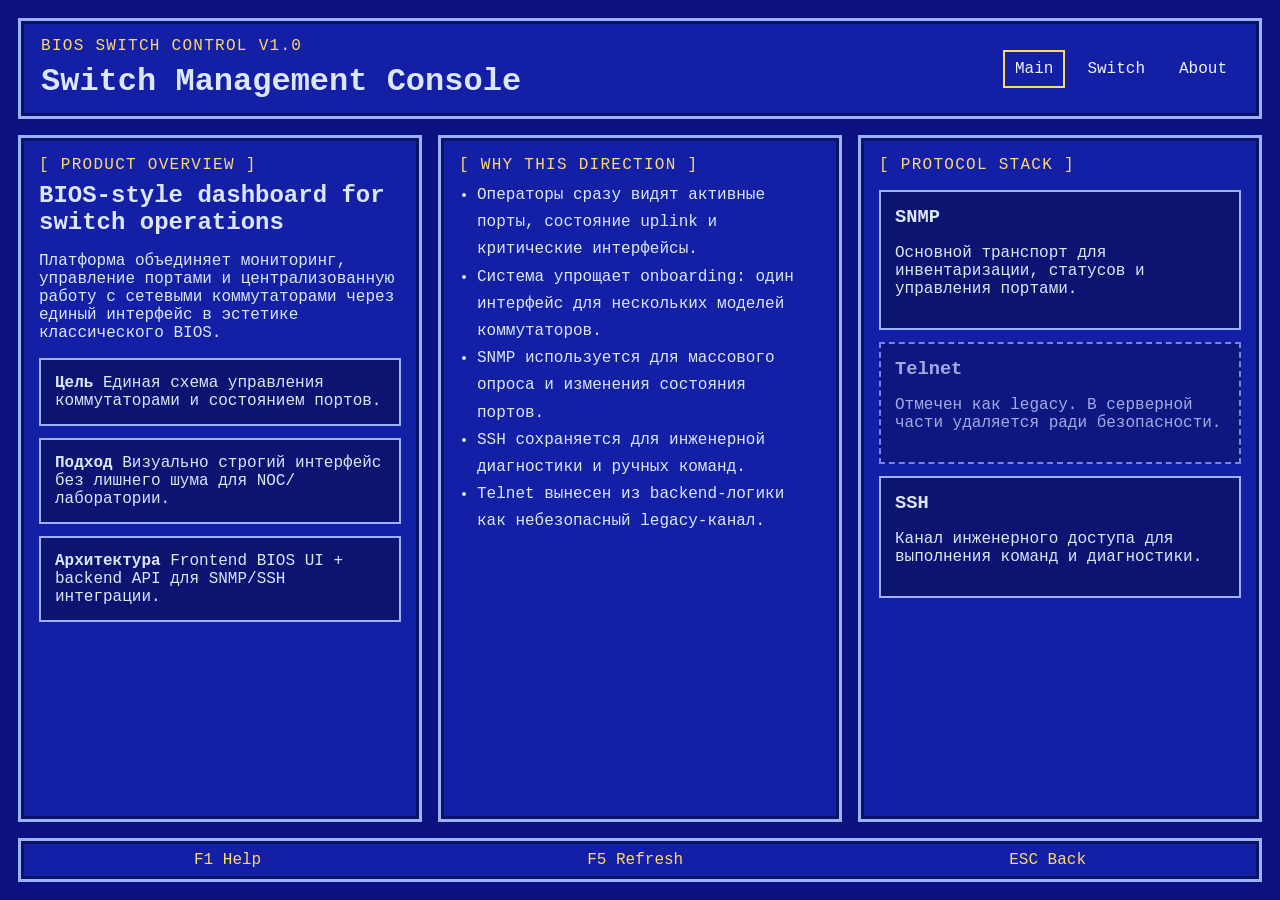
==== index.html @ 70e86a8b "Add BIOS-style switch management site" ====
<!doctype html>
<html lang="ru">
  <head>
    <meta charset="UTF-8" />
    <meta name="viewport" content="width=device-width, initial-scale=1.0" />
    <title>Bios Switch Control</title>
    <link rel="stylesheet" href="styles.css" />
  </head>
  <body>
    <div class="bios-shell">
      <header class="topbar">
        <div>
          <p class="brand">BIOS SWITCH CONTROL v1.0</p>
          <h1>Switch Management Console</h1>
        </div>
        <nav class="nav">
          <a href="#main" data-route="main">Main</a>
          <a href="#switch" data-route="switch">Switch</a>
          <a href="#about" data-route="about">About</a>
        </nav>
      </header>

      <main id="app"></main>

      <footer class="footer">
        <span>F1 Help</span>
        <span>F5 Refresh</span>
        <span>ESC Back</span>
      </footer>
    </div>

    <template id="main-template">
      <section class="page-grid">
        <article class="panel hero-panel">
          <p class="panel-label">[ PRODUCT OVERVIEW ]</p>
          <h2>BIOS-style dashboard for switch operations</h2>
          <p>
            Платформа объединяет мониторинг, управление портами и централизованную работу с сетевыми
            коммутаторами через единый интерфейс в эстетике классического BIOS.
          </p>
          <div class="info-grid">
            <div class="info-box">
              <strong>Цель</strong>
              <span>Единая схема управления коммутаторами и состоянием портов.</span>
            </div>
            <div class="info-box">
              <strong>Подход</strong>
              <span>Визуально строгий интерфейс без лишнего шума для NOC/лаборатории.</span>
            </div>
            <div class="info-box">
              <strong>Архитектура</strong>
              <span>Frontend BIOS UI + backend API для SNMP/SSH интеграции.</span>
            </div>
          </div>
        </article>

        <article class="panel">
          <p class="panel-label">[ WHY THIS DIRECTION ]</p>
          <ul class="bios-list">
            <li>Операторы сразу видят активные порты, состояние uplink и критические интерфейсы.</li>
            <li>Система упрощает onboarding: один интерфейс для нескольких моделей коммутаторов.</li>
            <li>SNMP используется для массового опроса и изменения состояния портов.</li>
            <li>SSH сохраняется для инженерной диагностики и ручных команд.</li>
            <li>Telnet вынесен из backend-логики как небезопасный legacy-канал.</li>
          </ul>
        </article>

        <article class="panel">
          <p class="panel-label">[ PROTOCOL STACK ]</p>
          <div class="protocols">
            <div class="protocol-card">
              <h3>SNMP</h3>
              <p>Основной транспорт для инвентаризации, статусов и управления портами.</p>
            </div>
            <div class="protocol-card disabled">
              <h3>Telnet</h3>
              <p>Отмечен как legacy. В серверной части удаляется ради безопасности.</p>
            </div>
            <div class="protocol-card">
              <h3>SSH</h3>
              <p>Канал инженерного доступа для выполнения команд и диагностики.</p>
            </div>
          </div>
        </article>
      </section>
    </template>

    <template id="switch-template">
      <section class="switch-layout">
        <div class="panel toolbar-panel">
          <div>
            <p class="panel-label">[ SWITCH INVENTORY ]</p>
            <h2>Добавление и контроль коммутаторов</h2>
          </div>
          <button class="add-switch-btn" id="add-switch-btn" type="button">+</button>
        </div>

        <div class="panel form-panel hidden" id="switch-form-panel">
          <form id="switch-form" class="switch-form">
            <label>
              Имя
              <input name="name" placeholder="Core-SW-01" required />
            </label>
            <label>
              IP / Host
              <input name="host" placeholder="192.168.0.5" required />
            </label>
            <label>
              SNMP community
              <input name="community" placeholder="system" value="system" required />
            </label>
            <button type="submit">Сохранить</button>
          </form>
        </div>

        <div class="swipe-zone panel">
          <p class="panel-label">[ SWIPE SWITCHES ]</p>
          <div id="switch-track" class="switch-track"></div>
        </div>

        <div class="terminal-grid">
          <section class="panel terminal-panel">
            <div class="terminal-header">
              <div>
                <p class="panel-label">[ TERMINAL ]</p>
                <h2>Инженерная консоль</h2>
              </div>
              <div class="terminal-controls">
                <select id="terminal-protocol">
                  <option value="ssh">SSH</option>
                  <option value="telnet">Telnet (legacy)</option>
                </select>
                <input id="terminal-host" placeholder="host" />
                <button id="terminal-connect" type="button">Connect</button>
              </div>
            </div>
            <div class="terminal-screen" id="terminal-screen"></div>
            <form id="terminal-form" class="terminal-form">
              <span>&gt;</span>
              <input id="terminal-input" autocomplete="off" placeholder="show interface status" />
              <button type="submit">Send</button>
            </form>
          </section>

          <section class="panel side-panel">
            <p class="panel-label">[ SERVER INTEGRATION ]</p>
            <ul class="bios-list compact">
              <li>После добавления коммутатор опрашивает backend по SNMP API.</li>
              <li>В карточке выводятся количество портов и активные интерфейсы.</li>
              <li>Каждый порт можно включить или отключить кнопкой toggle.</li>
              <li>Telnet в backend помечен к удалению; SSH остаётся рабочим каналом.</li>
            </ul>
          </section>
        </div>
      </section>
    </template>

    <template id="about-template">
      <section class="page-grid about-grid">
        <article class="panel">
          <p class="panel-label">[ AUTHORS ]</p>
          <h2>Авторы проекта</h2>
          <div class="authors">
            <div class="author-card">
              <h3>OpenAI / GPT-5.2-Codex</h3>
              <p>Отвечал за проектирование интерфейса, серверную адаптацию и BIOS-стилистику.</p>
            </div>
            <div class="author-card">
              <h3>Senko</h3>
              <p>Соавтор идеи, постановки задачи и направления по управлению коммутаторами.</p>
            </div>
          </div>
        </article>

        <article class="panel">
          <p class="panel-label">[ DESCRIPTION ]</p>
          <p>
            Проект предназначен для централизованного управления сетевыми коммутаторами: визуализация
            состояния портов, безопасное управление через SNMP и инженерный доступ по SSH.
          </p>
          <p>
            Концепция BIOS подчёркивает надёжность, концентрацию на данных и ощущение системной панели.
          </p>
        </article>
      </section>
    </template>

    <script src="app.js"></script>
  </body>
</html>
---- styles.css ----
:root {
  --bg: #0b1180;
  --panel: #1320a5;
  --panel-dark: #0b1462;
  --text: #dce6ff;
  --accent: #f0f2ff;
  --muted: #92a2ff;
  --warning: #ffd86b;
  --danger: #ff7b7b;
  --success: #8effb4;
  --border: #9cb2ff;
  font-family: "Perfect DOS VGA 437", "Courier New", monospace;
}

* { box-sizing: border-box; }
body {
  margin: 0;
  min-height: 100vh;
  background: var(--bg);
  color: var(--text);
}

button, input, select {
  font: inherit;
  border: 2px solid var(--border);
  background: var(--panel-dark);
  color: var(--accent);
}

button { cursor: pointer; }

.bios-shell {
  min-height: 100vh;
  display: grid;
  grid-template-rows: auto 1fr auto;
  padding: 18px;
  gap: 16px;
}

.topbar, .footer, .panel {
  border: 3px solid var(--border);
  background: var(--panel);
  box-shadow: inset 0 0 0 3px var(--panel-dark);
}

.topbar {
  display: flex;
  justify-content: space-between;
  gap: 16px;
  align-items: center;
  padding: 16px 20px;
}

.brand, .panel-label {
  margin: 0 0 8px;
  color: var(--warning);
  text-transform: uppercase;
  letter-spacing: 0.08em;
}

.topbar h1, .panel h2, .panel h3 { margin: 0; }

.nav { display: flex; gap: 10px; flex-wrap: wrap; }
.nav a {
  color: var(--accent);
  text-decoration: none;
  border: 2px solid transparent;
  padding: 8px 10px;
}
.nav a.active, .nav a:hover { border-color: var(--warning); }

#app { display: grid; }
.page-grid, .switch-layout { display: grid; gap: 16px; }
.page-grid { grid-template-columns: repeat(auto-fit, minmax(280px, 1fr)); }
.switch-layout, .about-grid { grid-template-columns: 1fr; }
.panel { padding: 18px; }
.hero-panel { min-height: 280px; }
.info-grid, .protocols, .authors {
  display: grid;
  grid-template-columns: repeat(auto-fit, minmax(180px, 1fr));
  gap: 12px;
  margin-top: 16px;
}
.info-box, .protocol-card, .author-card {
  border: 2px solid var(--border);
  padding: 14px;
  background: rgba(7, 11, 72, 0.55);
}
.protocol-card.disabled { opacity: 0.7; border-style: dashed; }
.bios-list { margin: 0; padding-left: 18px; line-height: 1.7; }
.bios-list.compact { font-size: 0.95rem; }
.toolbar-panel {
  display: flex;
  align-items: center;
  justify-content: space-between;
}
.add-switch-btn {
  width: 56px;
  height: 56px;
  font-size: 2rem;
  line-height: 1;
}
.hidden { display: none; }
.switch-form {
  display: grid;
  grid-template-columns: repeat(auto-fit, minmax(180px, 1fr));
  gap: 12px;
  align-items: end;
}
.switch-form label { display: grid; gap: 6px; }
.switch-form input, .terminal-controls input, .terminal-controls select, .terminal-form input { padding: 10px; }
.swipe-zone { overflow: hidden; }
.switch-track {
  display: grid;
  grid-auto-flow: column;
  grid-auto-columns: minmax(320px, 360px);
  gap: 14px;
  overflow-x: auto;
  padding-bottom: 10px;
}
.switch-card {
  border: 2px solid var(--border);
  background: rgba(8, 13, 78, 0.8);
  padding: 16px;
}
.switch-summary {
  display: grid;
  grid-template-columns: repeat(2, 1fr);
  gap: 10px;
  margin: 14px 0;
}
.stat {
  border: 1px solid var(--border);
  padding: 10px;
}
.port-list { display: grid; gap: 10px; }
.port-row {
  display: grid;
  grid-template-columns: 1fr auto auto;
  gap: 8px;
  align-items: center;
  border: 1px solid rgba(156,178,255,.45);
  padding: 10px;
}
.badge { padding: 4px 8px; border: 1px solid var(--border); }
.badge.up { color: var(--success); }
.badge.down { color: var(--danger); }
.terminal-grid {
  display: grid;
  grid-template-columns: 2fr 1fr;
  gap: 16px;
}
.terminal-panel, .side-panel { min-height: 280px; }
.terminal-header {
  display: flex;
  justify-content: space-between;
  gap: 12px;
  align-items: start;
}
.terminal-controls { display: flex; gap: 8px; flex-wrap: wrap; }
.terminal-screen {
  min-height: 220px;
  margin-top: 16px;
  padding: 14px;
  border: 2px solid var(--border);
  background: #050833;
  white-space: pre-wrap;
}
.terminal-form {
  margin-top: 10px;
  display: grid;
  grid-template-columns: auto 1fr auto;
  gap: 8px;
  align-items: center;
}
.footer {
  display: flex;
  justify-content: space-around;
  padding: 10px;
  color: var(--warning);
}
@media (max-width: 920px) {
  .topbar, .terminal-header, .toolbar-panel { flex-direction: column; align-items: stretch; }
  .terminal-grid { grid-template-columns: 1fr; }
}
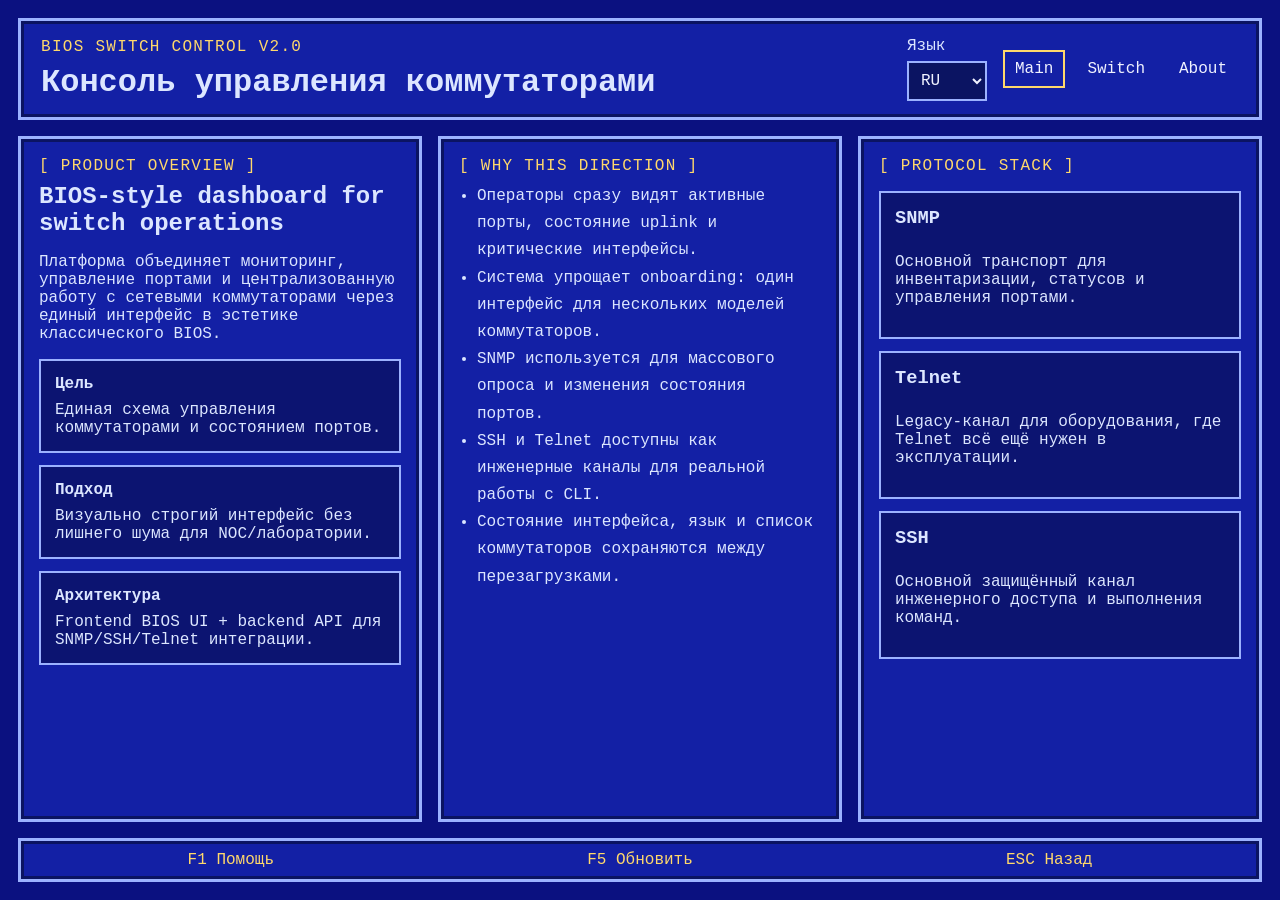
==== commit d9639941: "Add persistent language and terminal sessions" ====
--- a/index.html
+++ b/index.html
@@ -10,14 +10,23 @@
     <div class="bios-shell">
       <header class="topbar">
         <div>
-          <p class="brand">BIOS SWITCH CONTROL v1.0</p>
-          <h1>Switch Management Console</h1>
+          <p class="brand">BIOS SWITCH CONTROL v2.0</p>
+          <h1>Консоль управления коммутаторами</h1>
         </div>
-        <nav class="nav">
-          <a href="#main" data-route="main">Main</a>
-          <a href="#switch" data-route="switch">Switch</a>
-          <a href="#about" data-route="about">About</a>
-        </nav>
+        <div class="topbar-actions">
+          <label class="language-box">
+            <span class="lang-label">Язык</span>
+            <select id="language-select">
+              <option value="ru">RU</option>
+              <option value="en">EN</option>
+            </select>
+          </label>
+          <nav class="nav">
+            <a href="#main" data-route="main">Main</a>
+            <a href="#switch" data-route="switch">Switch</a>
+            <a href="#about" data-route="about">About</a>
+          </nav>
+        </div>
       </header>
 
       <main id="app"></main>
@@ -29,162 +38,6 @@
       </footer>
     </div>
 
-    <template id="main-template">
-      <section class="page-grid">
-        <article class="panel hero-panel">
-          <p class="panel-label">[ PRODUCT OVERVIEW ]</p>
-          <h2>BIOS-style dashboard for switch operations</h2>
-          <p>
-            Платформа объединяет мониторинг, управление портами и централизованную работу с сетевыми
-            коммутаторами через единый интерфейс в эстетике классического BIOS.
-          </p>
-          <div class="info-grid">
-            <div class="info-box">
-              <strong>Цель</strong>
-              <span>Единая схема управления коммутаторами и состоянием портов.</span>
-            </div>
-            <div class="info-box">
-              <strong>Подход</strong>
-              <span>Визуально строгий интерфейс без лишнего шума для NOC/лаборатории.</span>
-            </div>
-            <div class="info-box">
-              <strong>Архитектура</strong>
-              <span>Frontend BIOS UI + backend API для SNMP/SSH интеграции.</span>
-            </div>
-          </div>
-        </article>
-
-        <article class="panel">
-          <p class="panel-label">[ WHY THIS DIRECTION ]</p>
-          <ul class="bios-list">
-            <li>Операторы сразу видят активные порты, состояние uplink и критические интерфейсы.</li>
-            <li>Система упрощает onboarding: один интерфейс для нескольких моделей коммутаторов.</li>
-            <li>SNMP используется для массового опроса и изменения состояния портов.</li>
-            <li>SSH сохраняется для инженерной диагностики и ручных команд.</li>
-            <li>Telnet вынесен из backend-логики как небезопасный legacy-канал.</li>
-          </ul>
-        </article>
-
-        <article class="panel">
-          <p class="panel-label">[ PROTOCOL STACK ]</p>
-          <div class="protocols">
-            <div class="protocol-card">
-              <h3>SNMP</h3>
-              <p>Основной транспорт для инвентаризации, статусов и управления портами.</p>
-            </div>
-            <div class="protocol-card disabled">
-              <h3>Telnet</h3>
-              <p>Отмечен как legacy. В серверной части удаляется ради безопасности.</p>
-            </div>
-            <div class="protocol-card">
-              <h3>SSH</h3>
-              <p>Канал инженерного доступа для выполнения команд и диагностики.</p>
-            </div>
-          </div>
-        </article>
-      </section>
-    </template>
-
-    <template id="switch-template">
-      <section class="switch-layout">
-        <div class="panel toolbar-panel">
-          <div>
-            <p class="panel-label">[ SWITCH INVENTORY ]</p>
-            <h2>Добавление и контроль коммутаторов</h2>
-          </div>
-          <button class="add-switch-btn" id="add-switch-btn" type="button">+</button>
-        </div>
-
-        <div class="panel form-panel hidden" id="switch-form-panel">
-          <form id="switch-form" class="switch-form">
-            <label>
-              Имя
-              <input name="name" placeholder="Core-SW-01" required />
-            </label>
-            <label>
-              IP / Host
-              <input name="host" placeholder="192.168.0.5" required />
-            </label>
-            <label>
-              SNMP community
-              <input name="community" placeholder="system" value="system" required />
-            </label>
-            <button type="submit">Сохранить</button>
-          </form>
-        </div>
-
-        <div class="swipe-zone panel">
-          <p class="panel-label">[ SWIPE SWITCHES ]</p>
-          <div id="switch-track" class="switch-track"></div>
-        </div>
-
-        <div class="terminal-grid">
-          <section class="panel terminal-panel">
-            <div class="terminal-header">
-              <div>
-                <p class="panel-label">[ TERMINAL ]</p>
-                <h2>Инженерная консоль</h2>
-              </div>
-              <div class="terminal-controls">
-                <select id="terminal-protocol">
-                  <option value="ssh">SSH</option>
-                  <option value="telnet">Telnet (legacy)</option>
-                </select>
-                <input id="terminal-host" placeholder="host" />
-                <button id="terminal-connect" type="button">Connect</button>
-              </div>
-            </div>
-            <div class="terminal-screen" id="terminal-screen"></div>
-            <form id="terminal-form" class="terminal-form">
-              <span>&gt;</span>
-              <input id="terminal-input" autocomplete="off" placeholder="show interface status" />
-              <button type="submit">Send</button>
-            </form>
-          </section>
-
-          <section class="panel side-panel">
-            <p class="panel-label">[ SERVER INTEGRATION ]</p>
-            <ul class="bios-list compact">
-              <li>После добавления коммутатор опрашивает backend по SNMP API.</li>
-              <li>В карточке выводятся количество портов и активные интерфейсы.</li>
-              <li>Каждый порт можно включить или отключить кнопкой toggle.</li>
-              <li>Telnet в backend помечен к удалению; SSH остаётся рабочим каналом.</li>
-            </ul>
-          </section>
-        </div>
-      </section>
-    </template>
-
-    <template id="about-template">
-      <section class="page-grid about-grid">
-        <article class="panel">
-          <p class="panel-label">[ AUTHORS ]</p>
-          <h2>Авторы проекта</h2>
-          <div class="authors">
-            <div class="author-card">
-              <h3>OpenAI / GPT-5.2-Codex</h3>
-              <p>Отвечал за проектирование интерфейса, серверную адаптацию и BIOS-стилистику.</p>
-            </div>
-            <div class="author-card">
-              <h3>Senko</h3>
-              <p>Соавтор идеи, постановки задачи и направления по управлению коммутаторами.</p>
-            </div>
-          </div>
-        </article>
-
-        <article class="panel">
-          <p class="panel-label">[ DESCRIPTION ]</p>
-          <p>
-            Проект предназначен для централизованного управления сетевыми коммутаторами: визуализация
-            состояния портов, безопасное управление через SNMP и инженерный доступ по SSH.
-          </p>
-          <p>
-            Концепция BIOS подчёркивает надёжность, концентрацию на данных и ощущение системной панели.
-          </p>
-        </article>
-      </section>
-    </template>
-
     <script src="app.js"></script>
   </body>
 </html>
--- a/styles.css
+++ b/styles.css
@@ -4,7 +4,6 @@
   --panel-dark: #0b1462;
   --text: #dce6ff;
   --accent: #f0f2ff;
-  --muted: #92a2ff;
   --warning: #ffd86b;
   --danger: #ff7b7b;
   --success: #8effb4;
@@ -28,7 +27,6 @@
 }
 
 button { cursor: pointer; }
-
 .bios-shell {
   min-height: 100vh;
   display: grid;
@@ -36,13 +34,11 @@
   padding: 18px;
   gap: 16px;
 }
-
 .topbar, .footer, .panel {
   border: 3px solid var(--border);
   background: var(--panel);
   box-shadow: inset 0 0 0 3px var(--panel-dark);
 }
-
 .topbar {
   display: flex;
   justify-content: space-between;
@@ -50,16 +46,25 @@
   align-items: center;
   padding: 16px 20px;
 }
-
+.topbar-actions {
+  display: flex;
+  align-items: center;
+  gap: 16px;
+  flex-wrap: wrap;
+  justify-content: flex-end;
+}
+.language-box {
+  display: grid;
+  gap: 6px;
+}
+.language-box select { min-width: 80px; padding: 8px; }
 .brand, .panel-label {
   margin: 0 0 8px;
   color: var(--warning);
   text-transform: uppercase;
   letter-spacing: 0.08em;
 }
-
 .topbar h1, .panel h2, .panel h3 { margin: 0; }
-
 .nav { display: flex; gap: 10px; flex-wrap: wrap; }
 .nav a {
   color: var(--accent);
@@ -68,7 +73,6 @@
   padding: 8px 10px;
 }
 .nav a.active, .nav a:hover { border-color: var(--warning); }
-
 #app { display: grid; }
 .page-grid, .switch-layout { display: grid; gap: 16px; }
 .page-grid { grid-template-columns: repeat(auto-fit, minmax(280px, 1fr)); }
@@ -85,8 +89,9 @@
   border: 2px solid var(--border);
   padding: 14px;
   background: rgba(7, 11, 72, 0.55);
-}
-.protocol-card.disabled { opacity: 0.7; border-style: dashed; }
+  display: grid;
+  gap: 8px;
+}
 .bios-list { margin: 0; padding-left: 18px; line-height: 1.7; }
 .bios-list.compact { font-size: 0.95rem; }
 .toolbar-panel {
@@ -113,7 +118,7 @@
 .switch-track {
   display: grid;
   grid-auto-flow: column;
-  grid-auto-columns: minmax(320px, 360px);
+  grid-auto-columns: minmax(320px, 380px);
   gap: 14px;
   overflow-x: auto;
   padding-bottom: 10px;
@@ -123,15 +128,27 @@
   background: rgba(8, 13, 78, 0.8);
   padding: 16px;
 }
+.switch-meta {
+  margin-top: 8px;
+  color: var(--warning);
+}
 .switch-summary {
   display: grid;
   grid-template-columns: repeat(2, 1fr);
   gap: 10px;
   margin: 14px 0;
 }
+.switch-actions {
+  display: flex;
+  gap: 10px;
+  margin-bottom: 14px;
+  flex-wrap: wrap;
+}
 .stat {
   border: 1px solid var(--border);
   padding: 10px;
+  display: grid;
+  gap: 6px;
 }
 .port-list { display: grid; gap: 10px; }
 .port-row {
@@ -145,6 +162,12 @@
 .badge { padding: 4px 8px; border: 1px solid var(--border); }
 .badge.up { color: var(--success); }
 .badge.down { color: var(--danger); }
+.loading-box, .error-box {
+  border: 1px solid var(--border);
+  padding: 8px 10px;
+  margin-bottom: 12px;
+}
+.error-box { color: var(--danger); }
 .terminal-grid {
   display: grid;
   grid-template-columns: 2fr 1fr;
@@ -157,9 +180,21 @@
   gap: 12px;
   align-items: start;
 }
-.terminal-controls { display: flex; gap: 8px; flex-wrap: wrap; }
+.terminal-controls {
+  display: flex;
+  gap: 8px;
+  flex-wrap: wrap;
+  justify-content: flex-end;
+}
+.terminal-controls input, .terminal-controls select { min-width: 120px; }
+.terminal-status {
+  margin-top: 10px;
+  color: var(--warning);
+}
 .terminal-screen {
-  min-height: 220px;
+  min-height: 260px;
+  max-height: 420px;
+  overflow: auto;
   margin-top: 16px;
   padding: 14px;
   border: 2px solid var(--border);
@@ -179,7 +214,13 @@
   padding: 10px;
   color: var(--warning);
 }
-@media (max-width: 920px) {
+@media (max-width: 1100px) {
   .topbar, .terminal-header, .toolbar-panel { flex-direction: column; align-items: stretch; }
+  .topbar-actions { justify-content: space-between; }
   .terminal-grid { grid-template-columns: 1fr; }
 }
+@media (max-width: 700px) {
+  .terminal-controls { justify-content: stretch; }
+  .port-row { grid-template-columns: 1fr; }
+  .switch-track { grid-auto-columns: minmax(280px, 320px); }
+}
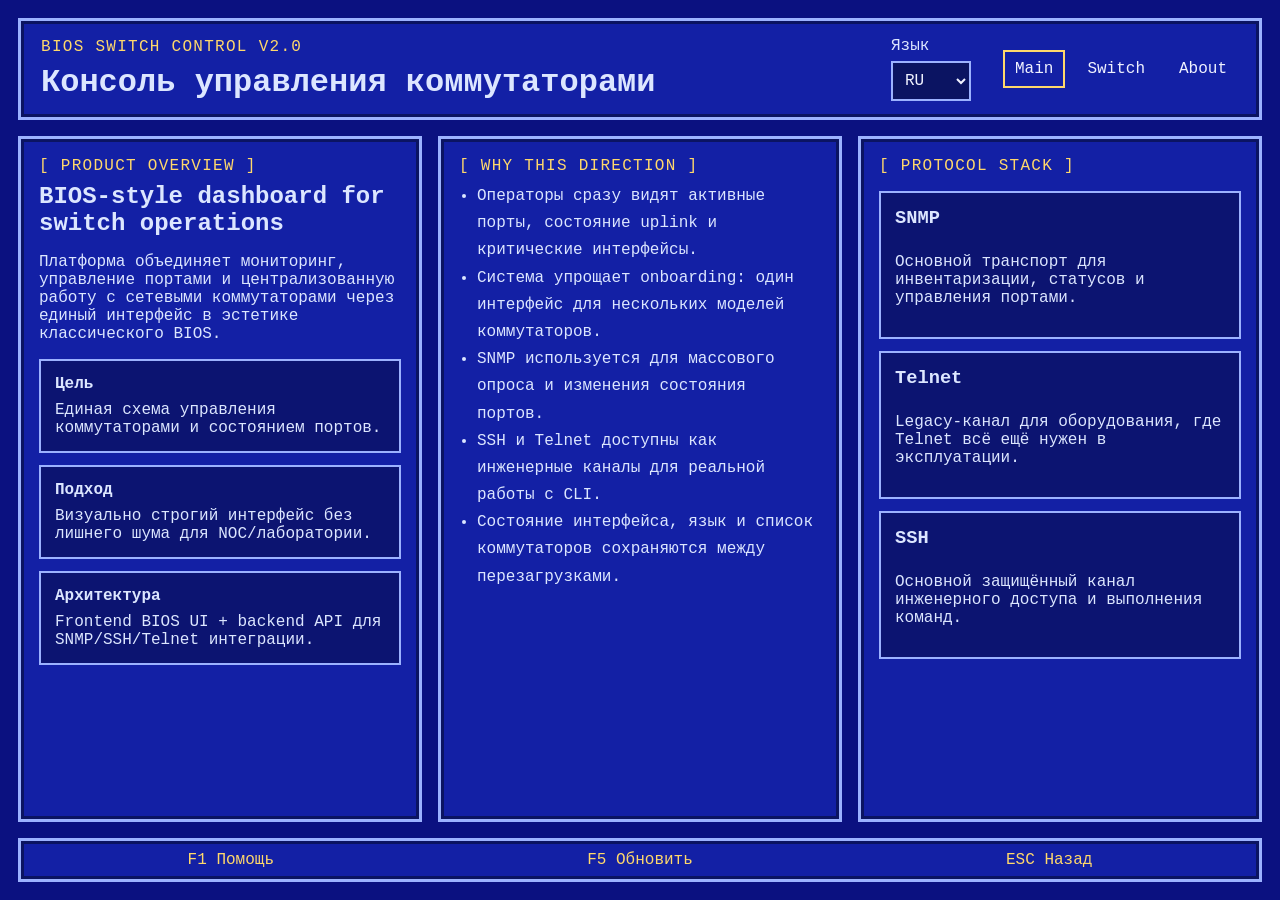
==== commit 1d2d9aa4: "Add switch inventory tabs and more languages" ====
--- a/index.html
+++ b/index.html
@@ -19,6 +19,9 @@
             <select id="language-select">
               <option value="ru">RU</option>
               <option value="en">EN</option>
+              <option value="ru_old">ѢРУ</option>
+              <option value="de">DE</option>
+              <option value="zh">中文</option>
             </select>
           </label>
           <nav class="nav">
--- a/styles.css
+++ b/styles.css
@@ -49,13 +49,15 @@
 .topbar-actions {
   display: flex;
   align-items: center;
-  gap: 16px;
+  gap: 24px;
   flex-wrap: wrap;
   justify-content: flex-end;
+  padding-left: 24px;
 }
 .language-box {
   display: grid;
   gap: 6px;
+  margin-right: 8px;
 }
 .language-box select { min-width: 80px; padding: 8px; }
 .brand, .panel-label {
@@ -108,11 +110,38 @@
 .hidden { display: none; }
 .switch-form {
   display: grid;
+  gap: 14px;
+}
+.tab-label {
+  color: var(--warning);
+  margin-bottom: 10px;
+}
+.mode-tabs {
+  display: flex;
+  flex-wrap: wrap;
+  gap: 10px;
+  margin-bottom: 14px;
+}
+.mode-tab.active {
+  border-color: var(--warning);
+  color: var(--warning);
+}
+.form-section {
+  border: 2px solid var(--border);
+  padding: 14px;
+  background: rgba(7, 11, 72, 0.45);
+}
+.mode-hint {
+  margin-top: 10px;
+  color: var(--warning);
+}
+.form-grid {
+  display: grid;
   grid-template-columns: repeat(auto-fit, minmax(180px, 1fr));
   gap: 12px;
-  align-items: end;
-}
-.switch-form label { display: grid; gap: 6px; }
+}
+.switch-form label { display: grid; gap: 6px; min-width: 0; }
+.form-submit { display: flex; justify-content: flex-end; }
 .switch-form input, .terminal-controls input, .terminal-controls select, .terminal-form input { padding: 10px; }
 .swipe-zone { overflow: hidden; }
 .switch-track {
@@ -181,12 +210,15 @@
   align-items: start;
 }
 .terminal-controls {
-  display: flex;
-  gap: 8px;
-  flex-wrap: wrap;
-  justify-content: flex-end;
-}
-.terminal-controls input, .terminal-controls select { min-width: 120px; }
+  width: min(100%, 720px);
+}
+.terminal-control-grid {
+  display: grid;
+  grid-template-columns: repeat(auto-fit, minmax(140px, 1fr));
+  gap: 8px;
+  width: 100%;
+}
+.terminal-controls input, .terminal-controls select, .terminal-controls button { min-width: 0; width: 100%; }
 .terminal-status {
   margin-top: 10px;
   color: var(--warning);
@@ -220,7 +252,9 @@
   .terminal-grid { grid-template-columns: 1fr; }
 }
 @media (max-width: 700px) {
-  .terminal-controls { justify-content: stretch; }
   .port-row { grid-template-columns: 1fr; }
   .switch-track { grid-auto-columns: minmax(280px, 320px); }
-}
+  .terminal-form { grid-template-columns: 1fr; }
+  .form-submit { justify-content: stretch; }
+  .form-submit button { width: 100%; }
+}
